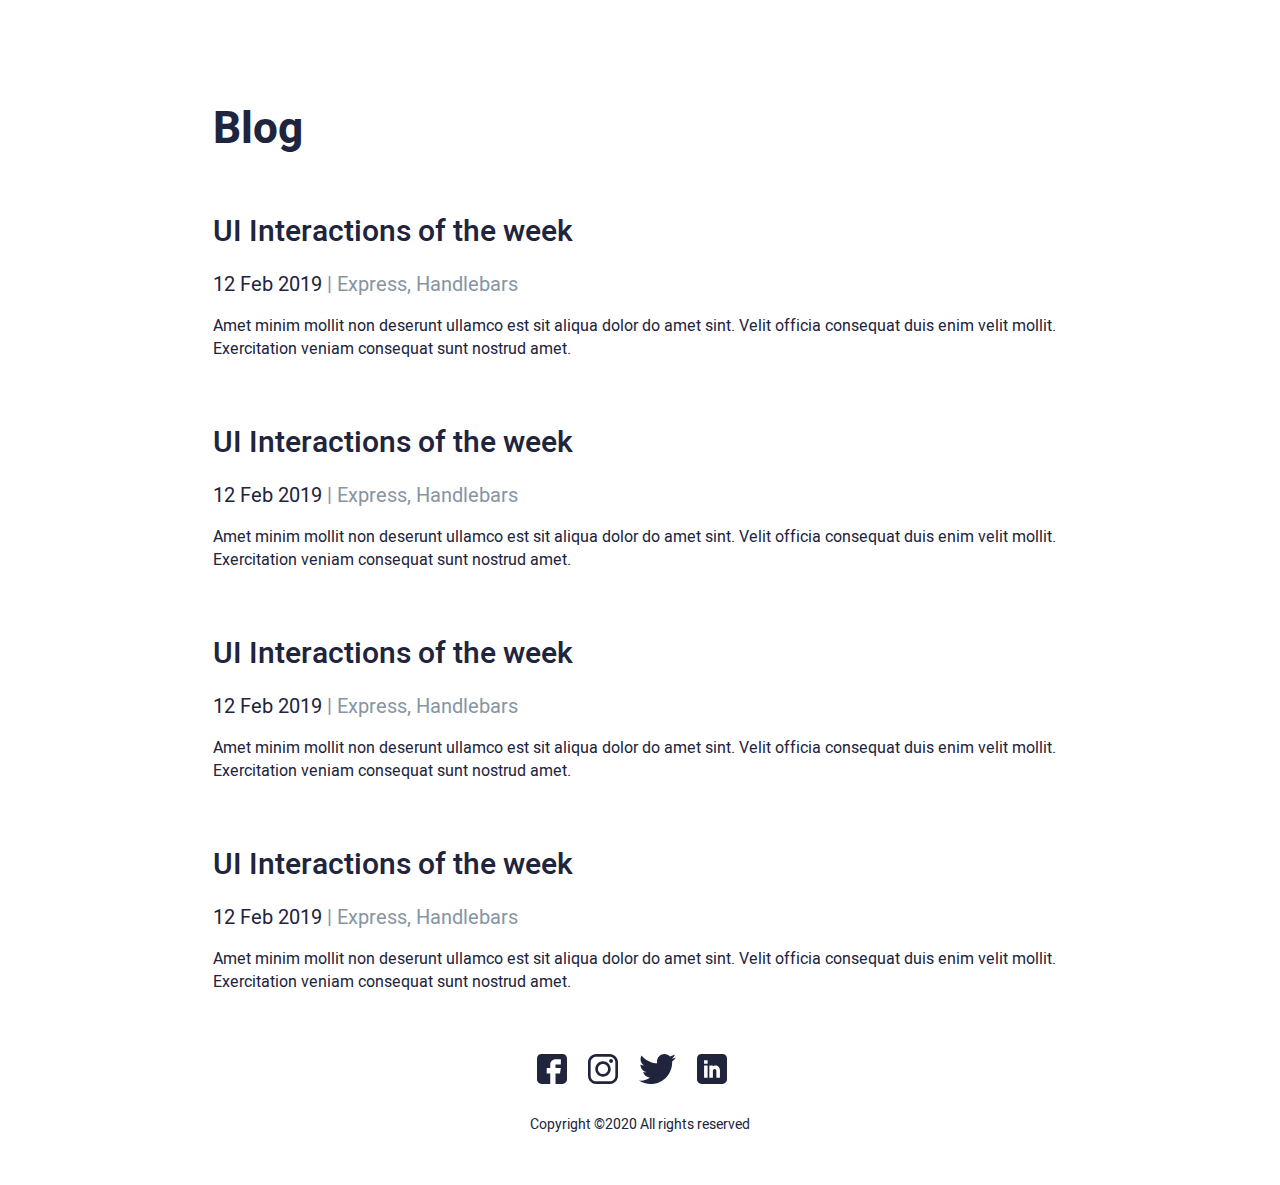
==== blog.html @ 8f1b89d3 "blog" ====
<!DOCTYPE html>
<html lang="en">
<head>
    <meta charset="UTF-8">
    <meta http-equiv="X-UA-Compatible" content="IE=edge">
    <meta name="viewport" content="width=device-width, initial-scale=1.0">
    <title>Blog</title>
    <link rel="stylesheet" href="fonts/fonts.css">
    <link rel="stylesheet" href="css/normalize.css">
    <link rel="stylesheet" href="css/style.css">
</head>
<body>
    <section class="blog">
        <h2>Blog</h2>
        <div class="note">
            <div class="note__block">
                <h4>UI Interactions of the week</h4>
                <p class="autor"><span>12 Feb 2019</span> | Express, Handlebars</p>
                <p>Amet minim mollit non deserunt ullamco est sit aliqua dolor do amet sint. Velit officia consequat duis enim velit mollit. Exercitation veniam consequat sunt nostrud amet.</p>
            </div>
            <div class="note__block">
                <h4>UI Interactions of the week</h4>
                <p class="autor"><span>12 Feb 2019</span> | Express, Handlebars</p>
                <p>Amet minim mollit non deserunt ullamco est sit aliqua dolor do amet sint. Velit officia consequat duis enim velit mollit. Exercitation veniam consequat sunt nostrud amet.</p>
            </div>
            <div class="note__block">
                <h4>UI Interactions of the week</h4>
                <p class="autor"><span>12 Feb 2019</span> | Express, Handlebars</p>
                <p>Amet minim mollit non deserunt ullamco est sit aliqua dolor do amet sint. Velit officia consequat duis enim velit mollit. Exercitation veniam consequat sunt nostrud amet.</p>
            </div>
            <div class="note__block">
                <h4>UI Interactions of the week</h4>
                <p class="autor"><span>12 Feb 2019</span> | Express, Handlebars</p>
                <p>Amet minim mollit non deserunt ullamco est sit aliqua dolor do amet sint. Velit officia consequat duis enim velit mollit. Exercitation veniam consequat sunt nostrud amet.</p>
            </div>
        </div>
        <footer>
            <div class="messenger">
                <img src="icon/fb.svg" alt="#">
                <img src="icon/insta.svg" alt="#">
                <img src="icon/Group.svg" alt="#">
                <img src="icon/Linkedin.svg" alt="#">
            </div>
            <p class="copyright">Copyright ©2020 All rights reserved </p>
        </footer>
    </section>
</body>
</html>
---- fonts/fonts.css ----
@font-face {
    font-family: 'Heebo';
    src: url('Heebo-Black.eot');
    src: local('Heebo-Black'),
        url('Heebo-Black.woff') format('woff');
    font-weight: 900;
    font-style: normal;
}

@font-face {
    font-family: 'Heebo';
    src: url('Heebo-Bold.eot');
    src: local('Heebo Bold'), local('Heebo-Bold'),
        url('Heebo-Bold.woff') format('woff');
    font-weight: bold;
    font-style: normal;
}

@font-face {
    font-family: 'Heebo';
    src: url('Heebo-Medium.eot');
    src: local('Heebo-Medium'),
        url('Heebo-Medium.woff') format('woff');
    font-weight: 500;
    font-style: normal;
}

@font-face {
    font-family: 'Heebo';
    src: url('Heebo-Regular.eot');
    src: local('Heebo-Regular'),
        url('Heebo-Regular.woff') format('woff');
    font-weight: normal;
    font-style: normal;
}

@font-face {
    font-family: 'Circular Std';
    src: url('CircularStd-Bold.eot');
    src: local('Circular Std Bold'), local('CircularStd-Bold'),
        url('CircularStd-Bold.woff2') format('woff2');
    font-weight: bold;
    font-style: normal;
}

@font-face {
    font-family: 'Circular Std Book';
    src: url('CircularStd-Book.eot');
    src: local('Circular Std Book'), local('CircularStd-Book'),
        url('CircularStd-Book.woff2') format('woff2');
    font-weight: normal;
    font-style: normal;
}
---- css/style.css ----
.header {
  position: fixed;
  width: 100%;
  top: 0;
  left: 0;
  z-index: 10;
}

.header::before {
  position: absolute;
  content: '';
  top: 0;
  left: 0;
  width: 100%;
  height: 100%;
  background-color: #FFFFFF;
}

.header .container {
  max-width: 1032px;
  margin: 0 auto;
  padding: 0 10px;
}

.header .container .header__body {
  position: relative;
  z-index: 2;
}

.header .container .header__body .header__burger {
  display: none;
}

.header .container .header__body .header__menu .header__list {
  list-style: none;
  display: flex;
  justify-content: flex-end;
}

.header .container .header__body .header__menu .header__list .header__link {
  margin-left: 75px;
  font-family: Heebo, sans-serif;
  font-weight: 500;
  font-size: 20px;
  line-height: 29px;
}

.header .container .header__body .header__menu .header__list .header__link a {
  text-decoration: none;
  color: #000000;
}

@media screen and (max-width: 768px) {
  .header .container .header__body .header__burger {
    display: block;
    position: relative;
    width: 30px;
    height: 20px;
  }
  .header .container .header__body .header__burger ::before {
    position: absolute;
    content: '';
    width: 100%;
    height: 2px;
    background-color: #000000;
    left: 0;
    top: 0;
  }
  .header .container .header__body .header__burger ::after {
    position: absolute;
    content: '';
    width: 100%;
    height: 2px;
    background-color: #000000;
    left: 0;
    bottom: 0;
  }
}

.content {
  max-width: 855px;
  margin: 0 auto;
  margin-top: 80px;
}

.content .header__main {
  display: flex;
  justify-content: space-between;
  align-items: center;
  padding: 0 10px;
}

.content .header__main .main__resume {
  min-width: 506px;
}

.content .header__main .main__resume h1 {
  min-width: 506px;
  font-family: Heebo, sans-serif;
  font-weight: bold;
  font-size: 44px;
  line-height: 60px;
  color: #212432;
}

.content .header__main .main__resume p {
  margin: 40px 0;
  max-width: 497px;
  font-family: Heebo, sans-serif;
  font-size: 16px;
  line-height: 23px;
  color: #21243D;
}

.content .header__main .main__resume button {
  background: #FF6464;
  font-family: Heebo, sans-serif;
  font-weight: 500;
  font-size: 20px;
  line-height: 29px;
  color: #FFFFFF;
  padding: 10px 20px;
  border-radius: 5px;
  cursor: pointer;
  border: 0;
}

.content .header__main .main__resume button:hover {
  background: #fd4c4c;
}

.content .header__main .main__resume button:focus {
  background: #fa3636;
}

.content .header__main .main__photo {
  min-width: 243px;
}

.post {
  margin-top: 70px;
  padding: 0 10px 32px 0;
  background: #EDF7FA;
}

.post .post__row {
  display: flex;
  align-items: center;
  justify-content: space-between;
}

.post .post__row h5 {
  font-family: Heebo, sans-serif;
  font-size: 22px;
  line-height: 60px;
  color: #21243D;
}

.post .post__row a {
  text-decoration: none;
  font-family: Heebo, sans-serif;
  font-size: 16px;
  line-height: 23px;
  color: #00A8CC;
}

.post .post__block {
  display: flex;
  justify-content: space-around;
}

.post .post__block .block__left, .post .post__block .block__right {
  background: #FFFFFF;
  box-shadow: 0px 4px 10px rgba(187, 225, 250, 0.25);
  border-radius: 4px;
  box-sizing: border-box;
  max-width: 410px;
  padding: 20px;
}

.post .post__block .block__left h4, .post .post__block .block__right h4 {
  font-family: Heebo, sans-serif;
  font-weight: bold;
  font-size: 26px;
  line-height: 38px;
  color: #21243D;
}

.post .post__block .block__left .autor, .post .post__block .block__right .autor {
  font-family: Heebo, sans-serif;
  font-style: normal;
  font-size: 18px;
  line-height: 26px;
  color: #21243D;
}

.post .post__block .block__left p, .post .post__block .block__right p {
  font-family: Heebo, sans-serif;
  font-size: 16px;
  line-height: 23px;
  color: #21243D;
}

.works {
  margin-bottom: 100px;
}

.works .works__row {
  max-width: 855px;
  display: flex;
  align-items: center;
  justify-content: flex-start;
}

.works .works__row .row__picture img {
  margin: 20px 20px 20px 0;
}

.works .works__row .row__desc {
  display: flex;
  flex-direction: column;
}

.works .works__row .row__desc h3 {
  margin: 0 0 15px 0;
  font-family: Heebo, sans-serif;
  font-weight: bold;
  font-size: 30px;
  line-height: 44px;
  color: #21243D;
}

.works .works__row .row__desc .subtitle {
  margin: 0 0 15px 0;
  font-family: Heebo, sans-serif;
  font-size: 20px;
  line-height: 29px;
  color: #8695A4;
}

.works .works__row .row__desc .subtitle span {
  margin-right: 25px;
  padding: 0 10px;
  background: #142850;
  border-radius: 16px;
  font-family: Heebo, sans-serif;
  font-weight: 900;
  font-size: 18px;
  line-height: 60px;
  color: #FFFFFF;
}

.works .works__row .row__desc .text {
  margin: 0;
  font-family: Heebo, sans-serif;
  font-size: 16px;
  line-height: 23px;
  color: #21243D;
}

.messenger {
  text-align: center;
}

.messenger img {
  margin: 0 17px 26px 0;
}

.copyright {
  margin: 0 0 50px 0;
  text-align: center;
  font-family: Heebo, sans-serif;
  font-size: 14px;
  line-height: 21px;
  color: #21243D;
}

.blog {
  max-width: 855px;
  margin: 0 auto;
}

.blog h2 {
  margin: 100px 0 50px 0;
  font-family: Heebo, sans-serif;
  font-weight: bold;
  font-size: 44px;
  line-height: 60px;
  color: #21243D;
}

.blog .note {
  display: flex;
  flex-direction: column;
  align-content: space-around;
  justify-content: space-around;
}

.blog .note .note__block h4 {
  margin: 0;
  font-family: Heebo, sans-serif;
  font-weight: 500;
  font-size: 30px;
  line-height: 44px;
  color: #21243D;
}

.blog .note .note__block .autor {
  margin: 16px 0 6px 0;
  font-family: Heebo, sans-serif;
  font-size: 20px;
  line-height: 29px;
  color: #8695A4;
}

.blog .note .note__block .autor span {
  font-family: Heebo, sans-serif;
  font-size: 20px;
  line-height: 29px;
  color: #21243D;
}

.blog .note .note__block p {
  margin-bottom: 60px;
  font-family: Heebo, sans-serif;
  font-size: 16px;
  line-height: 23px;
  color: #21243D;
}
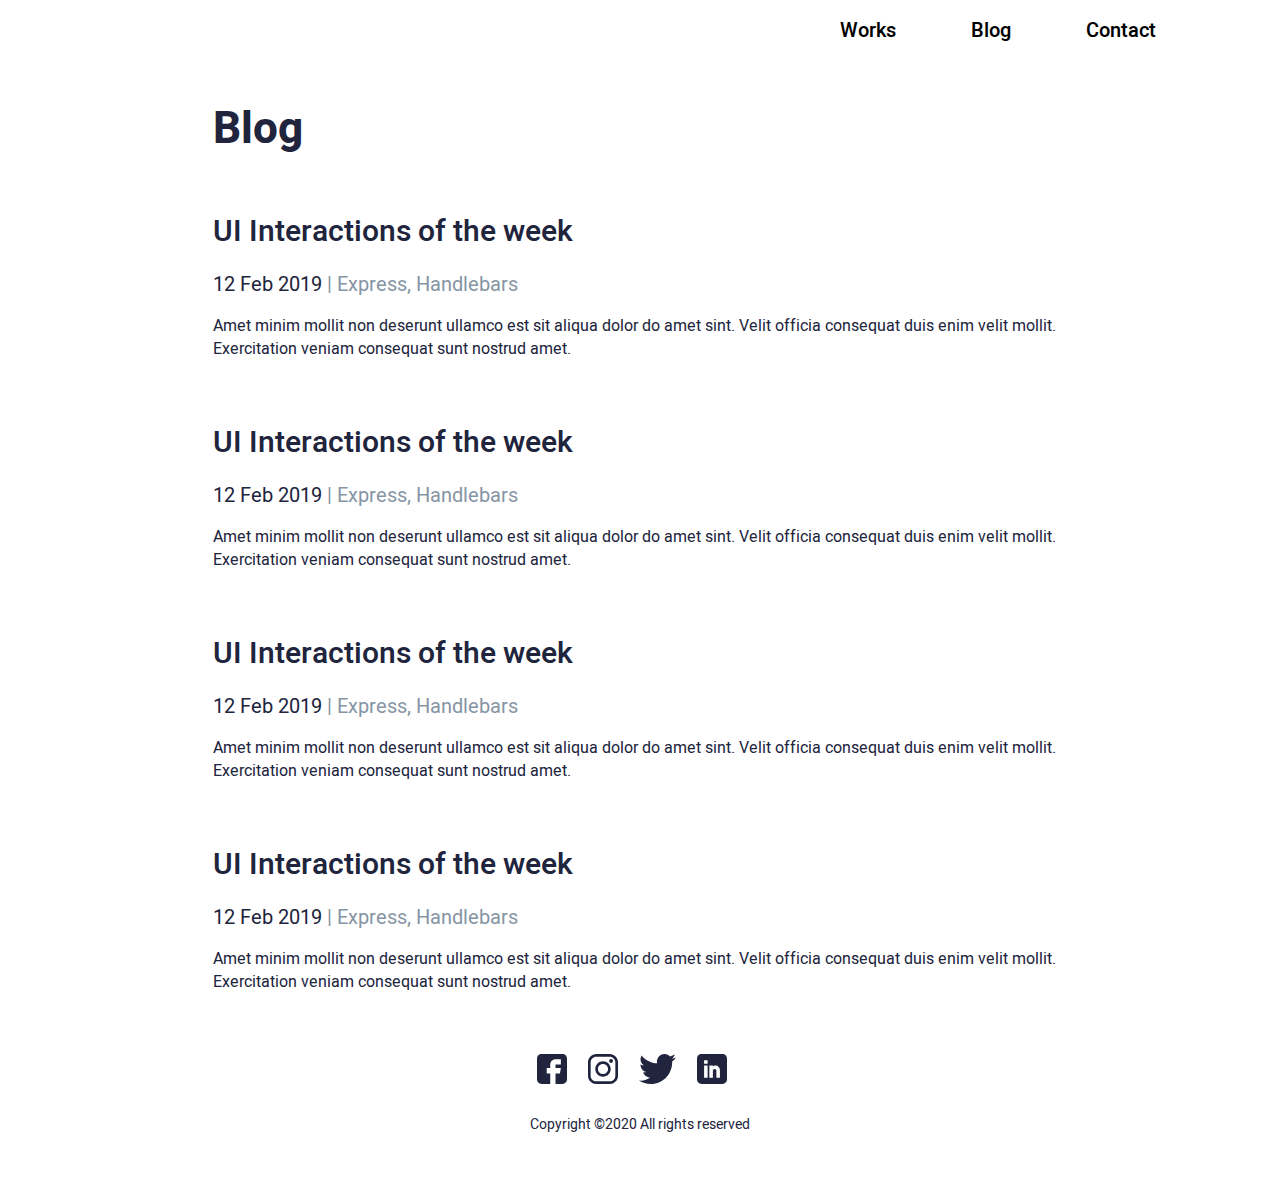
==== commit 15be4bd5: "финал" ====
--- a/blog.html
+++ b/blog.html
@@ -10,6 +10,24 @@
     <link rel="stylesheet" href="css/style.css">
 </head>
 <body>
+    <div class="wrapper">
+        <header class="header">
+            <div class="container">
+                <div class="header__body">
+                    <div class="header__burger">
+                        <span></span>
+                    </div>
+                    <nav class="header__menu">
+                        <ul class="header__list">
+                            <li class="header__link"><a href="work.html">Works</a></li>
+                            <li class="header__link"><a href="blog.html">Blog</a></li>
+                            <li class="header__link"><a href="">Contact</a></li>
+                        </ul>
+                    </nav>
+                </div>
+            </div>
+        </header>
+    </div>
     <section class="blog">
         <h2>Blog</h2>
         <div class="note">
@@ -44,5 +62,8 @@
             <p class="copyright">Copyright ©2020 All rights reserved </p>
         </footer>
     </section>
+
+    <script src="https://code.jquery.com/jquery-3.6.0.min.js"></script>
+    <script src="js/script.js"></script>
 </body>
 </html>--- a/css/style.css
+++ b/css/style.css
@@ -14,6 +14,7 @@
   width: 100%;
   height: 100%;
   background-color: #FFFFFF;
+  z-index: 2;
 }
 
 .header .container {
@@ -24,7 +25,7 @@
 
 .header .container .header__body {
   position: relative;
-  z-index: 2;
+  height: 40px;
 }
 
 .header .container .header__body .header__burger {
@@ -35,6 +36,8 @@
   list-style: none;
   display: flex;
   justify-content: flex-end;
+  position: relative;
+  z-index: 2;
 }
 
 .header .container .header__body .header__menu .header__list .header__link {
@@ -51,13 +54,23 @@
 }
 
 @media screen and (max-width: 768px) {
+  body.lock {
+    overflow: hidden;
+  }
+  .header .container .header__body {
+    display: flex;
+    align-items: center;
+    justify-content: flex-end;
+  }
   .header .container .header__body .header__burger {
+    margin: 0 5% 0 0;
     display: block;
     position: relative;
     width: 30px;
     height: 20px;
-  }
-  .header .container .header__body .header__burger ::before {
+    z-index: 3;
+  }
+  .header .container .header__body .header__burger::before {
     position: absolute;
     content: '';
     width: 100%;
@@ -65,8 +78,9 @@
     background-color: #000000;
     left: 0;
     top: 0;
-  }
-  .header .container .header__body .header__burger ::after {
+    transition: all 0.3s ease 0s;
+  }
+  .header .container .header__body .header__burger::after {
     position: absolute;
     content: '';
     width: 100%;
@@ -74,6 +88,49 @@
     background-color: #000000;
     left: 0;
     bottom: 0;
+    transition: all 0.3s ease 0s;
+  }
+  .header .container .header__body .header__burger span {
+    position: absolute;
+    content: '';
+    width: 100%;
+    height: 2px;
+    background-color: #000000;
+    left: 0;
+    top: 9px;
+    transition: all 0.3s ease 0s;
+  }
+  .header .container .header__body .header__burger.active::before {
+    transform: rotate(45deg);
+    top: 9px;
+  }
+  .header .container .header__body .header__burger.active::after {
+    transform: rotate(-45deg);
+    bottom: 9px;
+  }
+  .header .container .header__body .header__burger.active span {
+    transform: scale(0);
+  }
+  .header .container .header__body .header__menu {
+    position: fixed;
+    overflow: auto;
+    top: -100%;
+    left: 0;
+    width: 100%;
+    height: 100%;
+    background: #ffffff;
+    padding: 60px 0 0 0;
+    transition: all 0.3s ease 0s;
+  }
+  .header .container .header__body .header__menu .header__list {
+    display: block;
+  }
+  .header .container .header__body .header__menu .header__list .header__link {
+    margin: 20px 0;
+    text-align: center;
+  }
+  .header .container .header__body .header__menu.active {
+    top: 0;
   }
 }
 
@@ -137,6 +194,67 @@
   min-width: 243px;
 }
 
+@media screen and (max-width: 768px) {
+  .content {
+    max-width: 855px;
+    margin: 0 auto;
+    margin-top: 80px;
+  }
+  .content .header__main {
+    display: flex;
+    padding: 0 10px;
+    flex-direction: column;
+    align-items: center;
+  }
+  .content .header__main .main__resume {
+    padding: 0 10px;
+    max-width: 340pxpx;
+    display: flex;
+    flex-direction: column;
+    align-items: center;
+    order: 1;
+  }
+  .content .header__main .main__resume h1 {
+    max-width: 312px;
+    font-family: Heebo, sans-serif;
+    font-weight: bold;
+    font-size: 44px;
+    line-height: 60px;
+    color: #212432;
+    text-align: center;
+  }
+  .content .header__main .main__resume p {
+    margin: 40px 0;
+    max-width: 328px;
+    font-family: Heebo, sans-serif;
+    font-size: 16px;
+    line-height: 23px;
+    color: #21243D;
+    text-align: center;
+  }
+  .content .header__main .main__resume button {
+    background: #FF6464;
+    font-family: Heebo, sans-serif;
+    font-weight: 500;
+    font-size: 20px;
+    line-height: 29px;
+    color: #FFFFFF;
+    padding: 10px 20px;
+    border-radius: 5px;
+    cursor: pointer;
+    border: 0;
+  }
+  .content .header__main .main__resume button:hover {
+    background: #fd4c4c;
+  }
+  .content .header__main .main__resume button:focus {
+    background: #fa3636;
+  }
+  .content .header__main .main__photo {
+    max-width: 243px;
+  }
+}
+
 .post {
   margin-top: 70px;
   padding: 0 10px 32px 0;
@@ -201,8 +319,77 @@
   color: #21243D;
 }
 
+@media screen and (max-width: 768px) {
+  .post {
+    margin-top: 70px;
+    padding: 0 10px 32px 0;
+    background: #EDF7FA;
+  }
+  .post .post__row {
+    display: flex;
+    align-items: center;
+    justify-content: space-around;
+  }
+  .post .post__row h5 {
+    font-family: Heebo, sans-serif;
+    font-size: 22px;
+    line-height: 60px;
+    color: #21243D;
+  }
+  .post .post__row a {
+    text-decoration: none;
+    font-family: Heebo, sans-serif;
+    font-size: 16px;
+    line-height: 23px;
+    color: #00A8CC;
+  }
+  .post .post__block {
+    display: flex;
+    flex-direction: column;
+    align-items: center;
+  }
+  .post .post__block .block__left, .post .post__block .block__right {
+    background: #FFFFFF;
+    box-shadow: 0px 4px 10px rgba(187, 225, 250, 0.25);
+    border-radius: 4px;
+    box-sizing: border-box;
+    max-width: 410px;
+    padding: 20px;
+  }
+  .post .post__block .block__left h4, .post .post__block .block__right h4 {
+    font-family: Heebo, sans-serif;
+    font-weight: bold;
+    font-size: 26px;
+    line-height: 38px;
+    color: #21243D;
+  }
+  .post .post__block .block__left .autor, .post .post__block .block__right .autor {
+    font-family: Heebo, sans-serif;
+    font-style: normal;
+    font-size: 18px;
+    line-height: 26px;
+    color: #21243D;
+  }
+  .post .post__block .block__left p, .post .post__block .block__right p {
+    font-family: Heebo, sans-serif;
+    font-size: 16px;
+    line-height: 23px;
+    color: #21243D;
+  }
+}
+
 .works {
+  padding: 0 10px;
   margin-bottom: 100px;
+}
+
+.works h2 {
+  margin: 100px 0 50px 0;
+  font-family: Heebo, sans-serif;
+  font-weight: 900;
+  font-size: 44px;
+  line-height: 60px;
+  color: #21243D;
 }
 
 .works .works__row {
@@ -212,6 +399,13 @@
   justify-content: flex-start;
 }
 
+.works .works__row h4 {
+  font-family: Heebo, sans-serif;
+  font-size: 22px;
+  line-height: 60px;
+  color: #21243D;
+}
+
 .works .works__row .row__picture img {
   margin: 20px 20px 20px 0;
 }
@@ -219,6 +413,10 @@
 .works .works__row .row__desc {
   display: flex;
   flex-direction: column;
+}
+
+.works .works__row .row__desc a {
+  text-decoration: none;
 }
 
 .works .works__row .row__desc h3 {
@@ -258,6 +456,73 @@
   color: #21243D;
 }
 
+@media screen and (max-width: 768px) {
+  .works {
+    margin-bottom: 100px;
+  }
+  .works h2 {
+    font-size: 22px;
+  }
+  .works .works__row {
+    padding: 0 10px;
+    max-width: 344px;
+    margin: 0 auto;
+    display: flex;
+    align-items: center;
+    flex-direction: column;
+    justify-content: space-around;
+  }
+  .works .works__row h4 {
+    font-family: Heebo, sans-serif;
+    font-size: 22px;
+    line-height: 60px;
+    color: #21243D;
+  }
+  .works .works__row .row__picture img {
+    margin: 20px 20px 20px 0;
+  }
+  .works .works__row .row__desc {
+    display: flex;
+    flex-direction: column;
+  }
+  .works .works__row .row__desc a {
+    text-decoration: none;
+  }
+  .works .works__row .row__desc h3 {
+    margin: 0 0 15px 0;
+    font-family: Heebo, sans-serif;
+    font-weight: bold;
+    font-size: 30px;
+    line-height: 44px;
+    color: #21243D;
+  }
+  .works .works__row .row__desc .subtitle {
+    margin: 0 0 15px 0;
+    font-family: Heebo, sans-serif;
+    font-size: 20px;
+    line-height: 29px;
+    color: #8695A4;
+  }
+  .works .works__row .row__desc .subtitle span {
+    margin-right: 25px;
+    padding: 0 10px;
+    background: #142850;
+    border-radius: 16px;
+    font-family: Heebo, sans-serif;
+    font-weight: 900;
+    font-size: 18px;
+    line-height: 60px;
+    color: #FFFFFF;
+  }
+  .works .works__row .row__desc .text {
+    margin: 0;
+    font-family: Heebo, sans-serif;
+    font-size: 16px;
+    line-height: 23px;
+    color: #21243D;
+  }
+}
+
 .messenger {
   text-align: center;
 }
@@ -275,9 +540,98 @@
   color: #21243D;
 }
 
+section {
+  max-width: 855px;
+  margin: 0 auto;
+  padding: 0 10px;
+}
+
+section h2 {
+  font-family: Heebo, sans-serif;
+  font-weight: 900;
+  font-size: 44px;
+  line-height: 60px;
+  color: #21243D;
+}
+
+.detail {
+  padding-top: 100px;
+  max-width: 855px;
+  margin: 0 auto;
+}
+
+.detail .detail__desc {
+  display: flex;
+  flex-direction: column;
+  margin-bottom: 100px;
+}
+
+.detail h3 {
+  max-width: 436px;
+  margin: 0 0 15px 0;
+  font-family: Heebo, sans-serif;
+  font-weight: bold;
+  font-size: 30px;
+  line-height: 44px;
+  color: #21243D;
+}
+
+.detail .subtitle {
+  margin: 30px 0 20px 0;
+  font-family: Heebo, sans-serif;
+  font-size: 20px;
+  line-height: 29px;
+  color: #8695A4;
+}
+
+.detail .subtitle span {
+  margin-right: 25px;
+  padding: 0 10px;
+  background: #FF7C7C;
+  border-radius: 16px;
+  font-family: Heebo, sans-serif;
+  font-weight: 900;
+  font-size: 18px;
+  line-height: 60px;
+  color: #FFFFFF;
+}
+
+.detail .text {
+  margin: 0 0 30px 0;
+  max-width: 630px;
+  margin: 0;
+  font-family: Heebo, sans-serif;
+  font-size: 16px;
+  line-height: 23px;
+  color: #21243D;
+}
+
+.detail h5 {
+  margin: 50px 0 10px 0;
+  font-family: Heebo, sans-serif;
+  font-weight: 500;
+  font-size: 30px;
+  line-height: 60px;
+  color: #21243D;
+}
+
+.detail h6 {
+  margin: 0 0 30px 0;
+  font-family: Heebo, sans-serif;
+  font-weight: 500;
+  font-size: 24px;
+  line-height: 60px;
+  color: #21243D;
+}
+
+.detail img {
+  margin: 20px 0;
+}
+
 .blog {
   max-width: 855px;
   margin: 0 auto;
+  padding: 0 10px;
 }
 
 .blog h2 {
@@ -327,3 +681,9 @@
   line-height: 23px;
   color: #21243D;
 }
+
+@media screen and (max-width: 768px) {
+  body {
+    max-width: 768px;
+  }
+}
